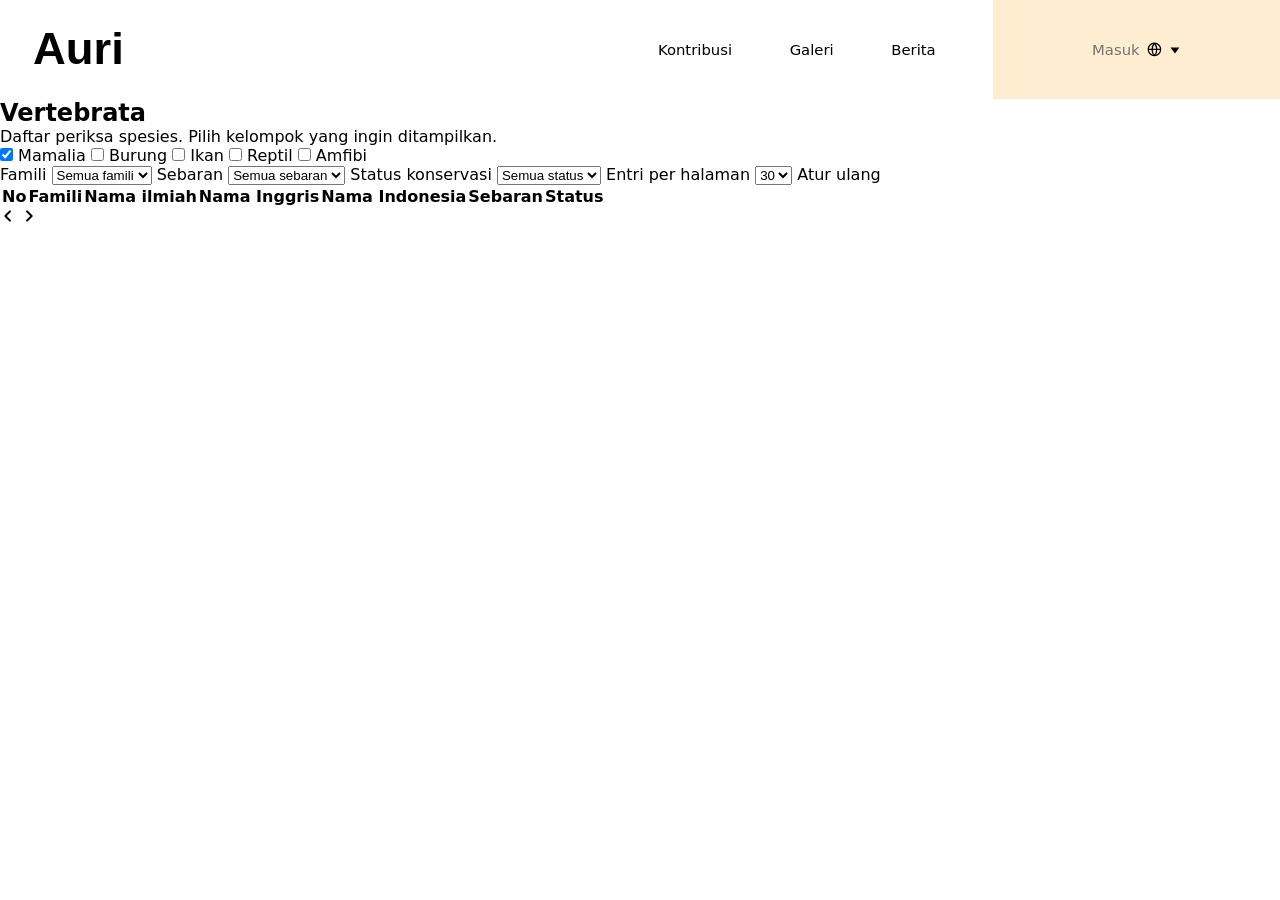
==== vertebrata.html @ 4d36ca6c "Add files via upload" ====
<!DOCTYPE html>
<html lang="id">
<head>
  <meta charset="UTF-8">
  <meta name="viewport" content="width=device-width, initial-scale=1">
  <title>Vertebrata – Auri</title>

  <!-- style.css = gaya umum situs, daftar.css = gaya khusus halaman daftar -->
  <link rel="stylesheet" href="css/style.css">
  <link rel="stylesheet" href="css/daftar.css">
</head>
<body>

  <!-- =====================================================
       BILAH ATAS (salinan dari index.html – kalau menu diubah di sana,
       ubah juga di sini)
       ===================================================== -->
  <header class="navbar">
    <a href="index.html" class="navbar__logo">
      <img src="images/logo.svg" alt="Auri" height="50">
    </a>

    <nav class="navbar__menu">
      <a href="#" class="navbar__link">Kontribusi</a>
      <a href="#" class="navbar__link">Galeri</a>
      <a href="#" class="navbar__link">Berita</a>

      <a href="#" class="navbar__masuk">
        <span>Masuk</span>
        <svg width="20" height="20" class="icon" viewBox="0 0 24 24" fill="none" stroke="currentColor" stroke-width="2" aria-hidden="true">
          <circle cx="12" cy="12" r="10"/>
          <path d="M2 12h20M12 2a15 15 0 0 1 0 20M12 2a15 15 0 0 0 0 20"/>
        </svg>
        <svg width="20" height="20" class="icon icon--caret" viewBox="0 0 24 24" fill="currentColor" aria-hidden="true">
          <path d="M3 7h18L12 19z"/>
        </svg>
      </a>
    </nav>
  </header>


  <main>

    <!-- =====================================================
         1. KOP: judul + lima kotak centang kelompok
         ===================================================== -->
    <section class="kop">
      <h1 class="kop__judul">Vertebrata</h1>
      <p class="kop__sub">Daftar periksa spesies. Pilih kelompok yang ingin ditampilkan.</p>

      <!-- Nilai "value" harus sama dengan nama kunci di KELOMPOK pada js/daftar.js -->
      <div class="kop__pilihan" id="pilihanKelompok">
        <label class="kotak"><input type="checkbox" value="mamalia" checked> Mamalia</label>
        <label class="kotak"><input type="checkbox" value="burung"> Burung</label>
        <label class="kotak"><input type="checkbox" value="ikan"> Ikan</label>
        <label class="kotak"><input type="checkbox" value="reptil"> Reptil</label>
        <label class="kotak"><input type="checkbox" value="amfibi"> Amfibi</label>
      </div>
    </section>


    <!-- =====================================================
         2. BILAH FILTER
         ===================================================== -->
    <section class="filter">

      <label class="filter__kolom">
        <span>Famili</span>
        <select id="filterFamili"><option value="">Semua famili</option></select>
      </label>

      <label class="filter__kolom">
        <span>Sebaran</span>
        <select id="filterSebaran"><option value="">Semua sebaran</option></select>
      </label>

      <label class="filter__kolom">
        <span>Status konservasi</span>
        <select id="filterStatus"><option value="">Semua status</option></select>
      </label>

      <label class="filter__kolom">
        <span>Entri per halaman</span>
        <select id="jumlahPerHalaman">
          <option value="30">30</option>
          <option value="50">50</option>
          <option value="75">75</option>
        </select>
      </label>

      <button class="filter__reset" id="tombolReset" type="button">Atur ulang</button>
    </section>


    <!-- =====================================================
         3. TABEL DAFTAR PERIKSA
         ===================================================== -->
    <section class="daftar">

      <!-- Pesan: "Memuat data…", error, atau "tidak ada entri" -->
      <p class="daftar__pesan" id="pesan" aria-live="polite"></p>

      <div class="tabel-bungkus" id="tabelBungkus">
        <table class="tabel">
          <thead>
            <tr>
              <th class="kol-no">No</th>
              <th>Famili</th>
              <th>Nama ilmiah</th>
              <th>Nama Inggris</th>
              <th>Nama Indonesia</th>
              <th>Sebaran</th>
              <th>Status</th>
            </tr>
          </thead>
          <!-- Baris-baris diisi otomatis oleh js/daftar.js -->
          <tbody id="isiTabel"></tbody>
        </table>
      </div>

      <!-- Panah halaman di bawah tabel -->
      <nav class="halaman" aria-label="Halaman tabel">
        <button class="halaman__panah" id="tombolSebelumnya" type="button" aria-label="Halaman sebelumnya">
          <svg width="20" height="20" class="icon" viewBox="0 0 24 24" fill="none" stroke="currentColor" stroke-width="3" stroke-linecap="round" stroke-linejoin="round" aria-hidden="true"><path d="M15 5l-7 7 7 7"/></svg>
        </button>
        <span class="halaman__info" id="infoHalaman"></span>
        <button class="halaman__panah" id="tombolBerikutnya" type="button" aria-label="Halaman berikutnya">
          <svg width="20" height="20" class="icon" viewBox="0 0 24 24" fill="none" stroke="currentColor" stroke-width="3" stroke-linecap="round" stroke-linejoin="round" aria-hidden="true"><path d="M9 5l7 7-7 7"/></svg>
        </button>
      </nav>

    </section>

  </main>

  <script src="js/daftar.js"></script>
</body>
</html>
---- css/style.css ----
/* =========================================================
   AURI – style.css (Bagian 1: Navbar + Hero/Carousel)

   CARA BACA FILE INI
   1. VARIABEL  : semua warna, ukuran, font ada di atas. Ubah di sini saja.
   2. FONT      : cara memasang font Open Sauce.
   3. UMUM      : reset sederhana.
   4. NAVBAR    : bilah atas.
   5. HERO      : blok biru + carousel.
   6. LAYAR KECIL: penyesuaian untuk HP/tablet.

   Catatan ukuran:
   Ukuran desain asli Anda (1366 × 768) diubah jadi satuan
   yang MENYESUAIKAN LAYAR:
     vw  = 1% lebar layar
     vh  = 1% tinggi layar
     clamp(min, ideal, max) = "pakai ukuran ideal, tapi jangan
                               lebih kecil dari min / lebih besar dari max"
   ========================================================= */


/* =========================================================
   1. VARIABEL  (ubah nilai di sini)
   ========================================================= */
:root {
  /* --- Warna --- */
  --warna-hitam:        #000000;
  --warna-putih:        #ffffff;
  --warna-biru:         #053a82;   /* blok biru */
  --warna-masuk-bg:     #ffedd1;   /* latar tombol Masuk */
  --warna-masuk-teks:   #737373;   /* teks Masuk */
  --warna-abu:          #bcb5b5;   /* nama ilmiah & bilah telusuri */
  --warna-btn-acak:     #2a62b0;
  --warna-btn-simpan:   #1b7a1f;
  --warna-btn-games:    #12857a;

  /* --- Font --- */
  --font-utama: "Open Sauce", "Open Sauce One", "Open Sauce Sans",
                system-ui, -apple-system, "Segoe UI", Arial, sans-serif;

  /* --- Tinggi bilah atas (desain asli 136px) --- */
  --navbar-tinggi: clamp(64px, 11vh, 136px);

  /* --- Tinggi bilah "Telusuri" dan bilah informasi (desain asli 55px) --- */
  --bilah-tinggi: clamp(36px, 5.5vh, 55px);

  /* --- Ukuran teks --- */
  --teks-menu:  clamp(12px, 1.16vw, 16px);
  --teks-bilah: clamp(11px, 1.1vw, 15px);    /* desain asli 15px */
  --teks-judul: clamp(26px, min(3.66vw, 8vh), 56px);  /* desain asli 50px */
  --teks-tombol: clamp(13px, min(1.46vw, 2.9vh), 20px); /* desain asli 20px */

  /* --- Ukuran bagian Taksa --- */
  --taksa-lingkaran: clamp(140px, 19vw, 260px);   /* desain asli 260px */
  --teks-taksa-judul: clamp(26px, 2.93vw, 40px);  /* desain asli 40px */
  --teks-taksa-nama:  clamp(20px, 2.56vw, 35px);  /* desain asli 35px */
  --teks-taksa-desk:  clamp(14px, 1.61vw, 22px);  /* desain asli 22px */
}


/* =========================================================
   2. FONT  (Open Sauce)
   ---------------------------------------------------------
   Taruh file font di folder "fonts/", lalu sesuaikan nama
   file di bawah. Selama file belum ada, browser otomatis
   memakai font cadangan (lihat --font-utama di atas).
   ========================================================= */
@font-face {
  font-family: "Open Sauce";
  src: url("../fonts/OpenSauceOne-Regular.woff2") format("woff2");
  font-weight: 400;          /* Cetak Reguler */
  font-style: normal;
  font-display: swap;
}
@font-face {
  font-family: "Open Sauce";
  src: url("../fonts/OpenSauceOne-Italic.woff2") format("woff2");
  font-weight: 400;
  font-style: italic;        /* Cetak Miring */
  font-display: swap;
}
@font-face {
  font-family: "Open Sauce";
  src: url("../fonts/OpenSauceOne-Medium.woff2") format("woff2");
  font-weight: 500;          /* Cetak Sedang */
  font-style: normal;
  font-display: swap;
}
@font-face {
  font-family: "Open Sauce";
  src: url("../fonts/OpenSauceOne-SemiBold.woff2") format("woff2");
  font-weight: 600;          /* Cetak Semitebal */
  font-style: normal;
  font-display: swap;
}
@font-face {
  font-family: "Open Sauce";
  src: url("../fonts/OpenSauceOne-Bold.woff2") format("woff2");
  font-weight: 700;          /* Cetak Tebal */
  font-style: normal;
  font-display: swap;
}


/* =========================================================
   3. UMUM
   ========================================================= */
* {
  box-sizing: border-box;   /* padding tidak menambah ukuran elemen */
  margin: 0;
  padding: 0;
}

body {
  font-family: var(--font-utama);
  color: var(--warna-hitam);
  background: var(--warna-putih);
}

a { text-decoration: none; color: inherit; }
button { font: inherit; border: none; background: none; cursor: pointer; }
img { display: block; max-width: 100%; }

/* Ikon SVG mengikuti ukuran teks di sekitarnya */
.icon { width: 1em; height: 1em; flex-shrink: 0; }

/* Garis bantu saat navigasi memakai keyboard */
a:focus-visible, button:focus-visible {
  outline: 3px solid #ffb703;
  outline-offset: 2px;
}


/* =========================================================
   4. NAVBAR (bilah atas)
   ========================================================= */
.navbar {
  height: var(--navbar-tinggi);
  display: flex;
  align-items: center;
  justify-content: space-between;
  padding-left: clamp(16px, 2.6vw, 40px);
  background: var(--warna-putih);
}

.navbar__logo img {
  height: calc(var(--navbar-tinggi) * 0.5);   /* tinggi logo = 50% bilah atas */
  width: auto;
}

.navbar__menu {
  display: flex;
  align-items: center;
  align-self: stretch;                  /* menu setinggi bilah atas */
  gap: clamp(20px, 4.5vw, 64px);        /* jarak antar menu */
}

/* Kontribusi, Galeri, Berita */
.navbar__link {
  font-size: var(--teks-menu);
  font-weight: 500;                     /* Cetak Sedang */
  color: var(--warna-hitam);
}
.navbar__link:hover { text-decoration: underline; text-underline-offset: 6px; }

/* Blok krem "Masuk" (desain asli 306 × 136) */
.navbar__masuk {
  align-self: stretch;                  /* setinggi bilah atas */
  width: clamp(170px, 22.4vw, 306px);   /* desain asli 306px */
  display: flex;
  align-items: center;
  justify-content: center;
  gap: 0.5em;
  background: var(--warna-masuk-bg);
  color: var(--warna-masuk-teks);
  font-size: var(--teks-menu);
  font-weight: 500;
}
.navbar__masuk:hover { filter: brightness(0.97); }
.navbar__masuk .icon--caret { width: 0.8em; height: 0.8em; color: var(--warna-hitam); }
.navbar__masuk .icon:not(.icon--caret) { color: var(--warna-hitam); }


/* =========================================================
   5. HERO (blok biru + carousel)
   ---------------------------------------------------------
   Tinggi hero = tinggi layar dikurangi tinggi navbar,
   sehingga navbar + carousel + bilah informasi selalu
   terlihat penuh tanpa perlu scroll.
   ========================================================= */
.hero {
  display: grid;
  grid-template-columns: 37fr 63fr;     /* 506 : 859 seperti desain asli */
  height: calc(100vh - var(--navbar-tinggi));    /* cadangan browser lama */
  height: calc(100dvh - var(--navbar-tinggi));
  min-height: 380px;                    /* jaga-jaga layar sangat pendek */
}

/* ---------- 5a. Blok biru ---------- */
.hero__panel {
  background: var(--warna-biru);
  color: var(--warna-putih);
  padding-inline: clamp(24px, 4vw, 60px);

  display: flex;
  flex-direction: column;
  /* space-evenly = jarak atas, jarak tengah, dan jarak bawah SAMA RATA.
     Inilah yang membuat jarak judul–tepi atas = judul–tombol = tombol–tepi bawah */
  justify-content: space-evenly;
}

.hero__title {
  font-size: var(--teks-judul);
  font-weight: 400;                     /* Cetak Reguler */
  line-height: 1.2;                     /* jarak antarbaris */
}

/* Tiga tombol kecil. Ukuran font diatur di sini, tombol memakai satuan "em"
   supaya ikut mengecil/membesar bersama teks. */
.hero__buttons {
  display: flex;
  flex-wrap: wrap;
  gap: 0.5em;
  font-size: var(--teks-tombol);
  max-width: 15em;      /* batas lebar → "Mainkan games" turun ke baris kedua */
}

.btn {
  display: inline-flex;
  align-items: center;
  gap: 0.45em;
  height: 2.85em;                       /* ≈ 57px saat font 20px */
  padding-inline: 0.8em;
  color: var(--warna-putih);
  font-weight: 700;                     /* Cetak Tebal */
  white-space: nowrap;
}
.btn:hover { filter: brightness(1.15); }

.btn--acak     { background: var(--warna-btn-acak); }
.btn--disimpan { background: var(--warna-btn-simpan); }
.btn--games    { background: var(--warna-btn-games); }


/* ---------- 5b. Carousel ---------- */
.carousel {
  position: relative;                   /* acuan posisi untuk elemen melayang */
  overflow: hidden;
  background: var(--warna-hitam);
}

/* Deretan slide: bisa digeser dengan jari / trackpad */
.carousel__track {
  display: flex;
  height: 100%;
  overflow-x: auto;
  scroll-snap-type: x mandatory;        /* berhenti pas di tiap gambar */
  scrollbar-width: none;                /* sembunyikan scrollbar (Firefox) */
}
.carousel__track::-webkit-scrollbar { display: none; }   /* (Chrome/Safari) */

.slide {
  position: relative;
  flex: 0 0 100%;                       /* satu slide = selebar carousel */
  height: 100%;
  scroll-snap-align: start;
}

.slide__img {
  width: 100%;
  height: 100%;
  object-fit: cover;    /* gambar memenuhi blok tanpa gepeng; tepi boleh terpotong */
}

/* Bilah telusuri di atas gambar (desain asli 859 × 55, transparan 25%) */
.carousel__search {
  position: absolute;
  top: 0; left: 0; right: 0;
  z-index: 2;
  height: var(--bilah-tinggi);
  display: flex;
  align-items: center;
  gap: 0.6em;
  padding-inline: clamp(12px, 1.8vw, 24px);
  background: rgba(188, 181, 181, 0.25);   /* #bcb5b5 transparansi 25% */
  color: var(--warna-putih);
  font-size: var(--teks-bilah);
  font-weight: 400;
}

/* Bilah informasi hitam di bawah (desain asli 859 × 55) */
.slide__info {
  position: absolute;
  left: 0; right: 0; bottom: 0;
  height: var(--bilah-tinggi);
  display: flex;
  align-items: center;
  justify-content: space-between;       /* nama di kiri, sumber di kanan */
  gap: 1em;
  padding-inline: clamp(12px, 1.8vw, 24px);
  background: var(--warna-hitam);
  font-size: var(--teks-bilah);
}

.slide__indonesia {                     /* Nama Indonesia */
  font-weight: 700;
  color: var(--warna-putih);
}
.slide__ilmiah {                        /* Nama ilmiah */
  font-weight: 400;
  font-style: italic;
  color: var(--warna-abu);
  margin-left: 0.4em;
}
.slide__source {                        /* Sumber gambar */
  font-weight: 400;
  color: var(--warna-putih);
  white-space: nowrap;
}

/* Empat bulatan penanda */
.carousel__dots {
  position: absolute;
  z-index: 2;
  left: clamp(20px, 3vw, 44px);
  bottom: calc(var(--bilah-tinggi) + clamp(12px, 3vh, 28px));
  display: flex;
  gap: clamp(14px, 2.4vw, 32px);
}
.carousel__dot {
  width: clamp(10px, 1.1vw, 16px);
  height: clamp(10px, 1.1vw, 16px);
  border-radius: 50%;
  background: rgba(255, 255, 255, 0.45);
  transition: background 0.3s;
}
.carousel__dot.is-active { background: var(--warna-putih); }   /* bulatan aktif */

/* Tombol bagikan */
.carousel__share {
  position: absolute;
  z-index: 2;
  right: clamp(12px, 1.8vw, 24px);
  bottom: calc(var(--bilah-tinggi) + clamp(12px, 3vh, 28px));
  font-size: clamp(18px, 1.6vw, 24px);
  color: var(--warna-putih);
  display: flex;
}


/* =========================================================
   6. LAYAR KECIL (tablet & HP) – blok biru di atas, carousel di bawah
   ========================================================= */
@media (max-width: 800px) {
  :root {
    --teks-menu: 14px;
    --teks-bilah: 12px;
  }

  .navbar__menu { gap: 14px; }
  .navbar__masuk { width: auto; padding-inline: 14px; }

  .hero {
    grid-template-columns: 1fr;
    height: auto;
  }
  .hero__panel { padding-block: 32px; gap: 28px; }
  .hero__title { font-size: 32px; }
  .hero__buttons { font-size: 16px; }
  .carousel { height: 70vw; min-height: 280px; }
}


/* Hormati pengguna yang mematikan animasi di perangkatnya */
@media (prefers-reduced-motion: reduce) {
  .carousel__dot { transition: none; }
}

/* =========================================================
   7. TAKSA
   ========================================================= */
.taksa {
  background: var(--warna-putih);
  padding: clamp(24px, 4vw, 56px) clamp(20px, 3.8vw, 52px) clamp(32px, 5vw, 72px);
}

.taksa__judul {
  font-size: var(--teks-taksa-judul);
  font-weight: 600;                       /* Cetak Semitebal */
}

/* Tiga kolom sama lebar */
.taksa__daftar {
  display: grid;
  grid-template-columns: repeat(3, 1fr);
  gap: clamp(16px, 3vw, 48px);
  margin-top: clamp(16px, 2.5vw, 36px);
}

/* Satu kartu = satu tombol (lingkaran + judul + deskripsi) */
.taksa__item {
  display: flex;
  flex-direction: column;
  align-items: center;
  text-align: center;
  transition: transform 0.2s;
}
.taksa__item:hover { transform: translateY(-4px); }

.taksa__gambar {
  width: var(--taksa-lingkaran);
  height: var(--taksa-lingkaran);
  border-radius: 50%;                     /* memotong gambar jadi lingkaran */
  object-fit: cover;
}

.taksa__nama {
  margin-top: 0.3em;
  font-size: var(--teks-taksa-nama);
  font-weight: 500;                       /* Cetak Sedang */
  line-height: 1.2;
}
.taksa__item:hover .taksa__nama { text-decoration: underline; text-underline-offset: 6px; }

.taksa__deskripsi {
  margin-top: 0.4em;
  max-width: 14em;                        /* supaya turun baris rapi seperti desain */
  font-size: var(--teks-taksa-desk);
  font-weight: 400;                       /* Cetak Reguler */
  line-height: 1.25;
}

/* Layar kecil: tiga kolom jadi bertumpuk */
@media (max-width: 800px) {
  .taksa__daftar { grid-template-columns: 1fr; gap: 32px; }
  .taksa__nama { font-size: 24px; }
  .taksa__deskripsi { font-size: 16px; }
}
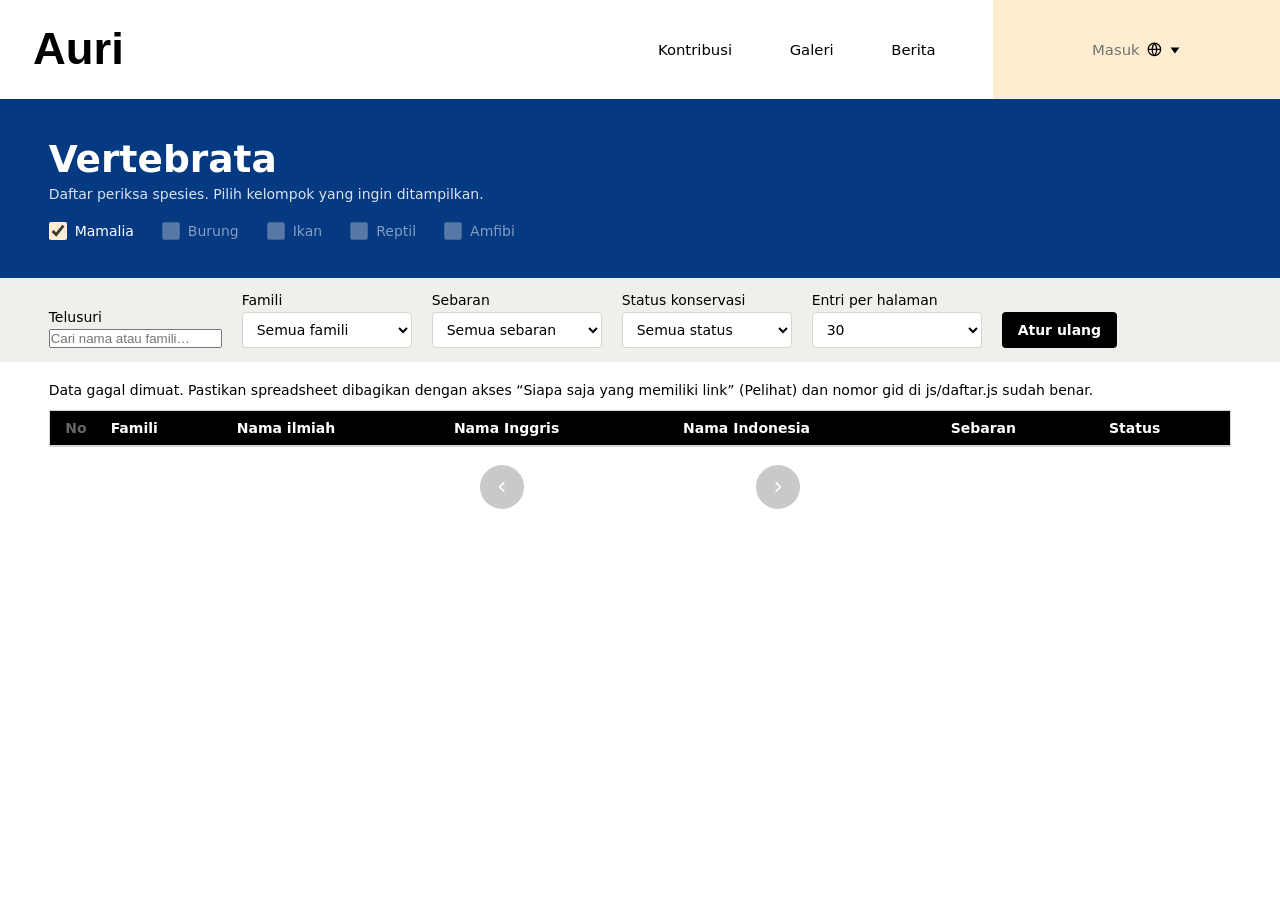
==== commit c1bf7cc2: "Add files via upload" ====
--- a/vertebrata.html
+++ b/vertebrata.html
@@ -63,6 +63,12 @@
          2. BILAH FILTER
          ===================================================== -->
     <section class="filter">
+
+      <!-- Kotak telusuri: mencari di nama ilmiah, nama Inggris, nama Indonesia, dan famili -->
+      <label class="filter__kolom filter__kolom--cari">
+        <span>Telusuri</span>
+        <input type="search" id="kotakCari" placeholder="Cari nama atau famili…" autocomplete="off">
+      </label>
 
       <label class="filter__kolom">
         <span>Famili</span>
--- a/css/daftar.css
+++ b/css/daftar.css
@@ -0,0 +1,226 @@
+/* =========================================================
+   AURI – daftar.css
+   Gaya khusus halaman daftar periksa (vertebrata.html dst.)
+   Dipakai BERSAMA style.css (navbar, font, dan variabel dasar
+   tetap diambil dari sana).
+
+   ISI:
+   1. VARIABEL  2. KOP  3. FILTER  4. TABEL  5. STATUS  6. HALAMAN  7. LAYAR KECIL
+   ========================================================= */
+
+
+/* =========================================================
+   1. VARIABEL (ubah di sini)
+   ========================================================= */
+:root {
+  --teks-daftar: 14px;                 /* ukuran font tabel & filter */
+  --warna-kop: var(--warna-biru);      /* latar kop (default: biru yang sama dengan hero) */
+  --warna-filter-bg: #f1efec;          /* latar bilah filter */
+  --warna-garis: #d9d5cf;              /* garis tabel */
+  --warna-baris-selang: #f8f7f5;       /* warna baris selang-seling */
+  --lebar-halaman: 1600px;             /* lebar maksimum isi halaman */
+}
+
+
+/* =========================================================
+   2. KOP (judul + kotak centang)
+   ========================================================= */
+.kop {
+  background: var(--warna-kop);
+  color: var(--warna-putih);
+  padding: clamp(20px, 3vw, 40px) clamp(20px, 3.8vw, 52px);
+}
+
+.kop__judul {
+  font-size: var(--teks-taksa-judul);
+  font-weight: 600;
+}
+
+.kop__sub {
+  margin-top: 0.3em;
+  font-size: var(--teks-daftar);
+  font-weight: 400;
+  opacity: 0.85;
+}
+
+.kop__pilihan {
+  display: flex;
+  flex-wrap: wrap;
+  gap: 10px 28px;
+  margin-top: clamp(12px, 1.6vw, 20px);
+}
+
+.kotak {
+  display: inline-flex;
+  align-items: center;
+  gap: 8px;
+  font-size: var(--teks-daftar);
+  font-weight: 500;
+  cursor: pointer;
+}
+.kotak input {
+  width: 18px;
+  height: 18px;
+  accent-color: var(--warna-masuk-bg);   /* warna centang */
+  cursor: pointer;
+}
+.kotak.is-nonaktif { opacity: 0.5; cursor: not-allowed; }
+.kotak.is-nonaktif input { cursor: not-allowed; }
+
+
+/* =========================================================
+   3. BILAH FILTER
+   ========================================================= */
+.filter {
+  display: flex;
+  flex-wrap: wrap;
+  align-items: flex-end;
+  gap: 12px 20px;
+  background: var(--warna-filter-bg);
+  padding: 14px clamp(20px, 3.8vw, 52px);
+  font-size: var(--teks-daftar);
+}
+
+.filter__kolom {
+  display: flex;
+  flex-direction: column;
+  gap: 4px;
+  font-weight: 500;
+}
+
+.filter select {
+  min-width: 170px;
+  max-width: 260px;
+  height: 36px;
+  padding: 0 10px;
+  font: inherit;
+  font-weight: 400;
+  background: var(--warna-putih);
+  border: 1px solid var(--warna-garis);
+  border-radius: 4px;
+}
+
+.filter__reset {
+  height: 36px;
+  padding: 0 16px;
+  font-size: var(--teks-daftar);
+  font-weight: 700;
+  color: var(--warna-putih);
+  background: var(--warna-hitam);
+  border-radius: 4px;
+}
+.filter__reset:hover { filter: brightness(1.3); }
+
+
+/* =========================================================
+   4. TABEL
+   ========================================================= */
+.daftar {
+  max-width: var(--lebar-halaman);
+  margin-inline: auto;
+  padding: 20px clamp(20px, 3.8vw, 52px) 48px;
+  font-size: var(--teks-daftar);
+}
+
+.daftar__pesan { min-height: 1.4em; margin-bottom: 8px; }
+
+/* Bungkus tabel: kalau layar sempit, tabel bisa digeser ke samping */
+.tabel-bungkus {
+  overflow-x: auto;
+  border: 1px solid var(--warna-garis);
+}
+
+.tabel {
+  width: 100%;
+  border-collapse: collapse;
+  font-size: var(--teks-daftar);
+  line-height: 1.35;
+}
+
+.tabel th,
+.tabel td {
+  padding: 8px 12px;
+  text-align: left;
+  vertical-align: top;
+  border-bottom: 1px solid var(--warna-garis);
+}
+
+.tabel th {
+  position: sticky;                    /* kepala tabel tetap terlihat saat digeser */
+  top: 0;
+  background: var(--warna-hitam);
+  color: var(--warna-putih);
+  font-weight: 700;
+  white-space: nowrap;
+}
+
+.tabel tbody tr:nth-child(even) { background: var(--warna-baris-selang); }
+.tabel tbody tr:hover { background: #fff3dc; }
+
+.tabel .kol-no { width: 3.5em; text-align: right; color: #666; }
+.tabel td:first-child { text-align: right; color: #666; }
+.tabel td:nth-child(3) { font-style: italic; }       /* nama ilmiah miring */
+
+
+/* =========================================================
+   5. LENCANA STATUS KONSERVASI
+   Nama kelas dibuat otomatis dari teks status:
+   "Risiko rendah" -> status--risiko-rendah
+   Tambah status baru? Cukup tambah satu aturan di bawah.
+   ========================================================= */
+.status {
+  display: inline-block;
+  padding: 2px 9px;
+  border-radius: 999px;
+  font-size: 12.5px;
+  font-weight: 500;
+  white-space: nowrap;
+  background: #e4e4e4;                 /* warna cadangan */
+  color: #222;
+}
+.status--punah            { background: #3a3a3a; color: #fff; }
+.status--kritis           { background: #c62828; color: #fff; }
+.status--genting          { background: #e8641b; color: #fff; }
+.status--rentan           { background: #f2c230; color: #222; }
+.status--terancam         { background: #f2c230; color: #222; }
+.status--hampir-terancam  { background: #cfe08a; color: #222; }
+.status--risiko-rendah    { background: #78bb6a; color: #10300c; }
+.status--data-kurang      { background: #bdbdbd; color: #222; }
+.status--belum-dinilai    { background: #e9e9e9; color: #444; }
+
+
+/* =========================================================
+   6. PANAH HALAMAN (di bawah tabel)
+   ========================================================= */
+.halaman {
+  display: flex;
+  align-items: center;
+  justify-content: center;
+  gap: 18px;
+  margin-top: 18px;
+}
+
+.halaman__panah {
+  display: flex;
+  align-items: center;
+  justify-content: center;
+  width: 44px;
+  height: 44px;
+  color: var(--warna-putih);
+  background: var(--warna-biru);
+  border-radius: 50%;
+}
+.halaman__panah:hover:not(:disabled) { filter: brightness(1.25); }
+.halaman__panah:disabled { background: #c9c9c9; cursor: not-allowed; }
+
+.halaman__info { min-width: 14em; text-align: center; }
+
+
+/* =========================================================
+   7. LAYAR KECIL
+   ========================================================= */
+@media (max-width: 800px) {
+  .filter__kolom, .filter select { width: 100%; max-width: none; }
+  .filter__reset { width: 100%; }
+  .tabel th, .tabel td { padding: 6px 8px; }
+}
